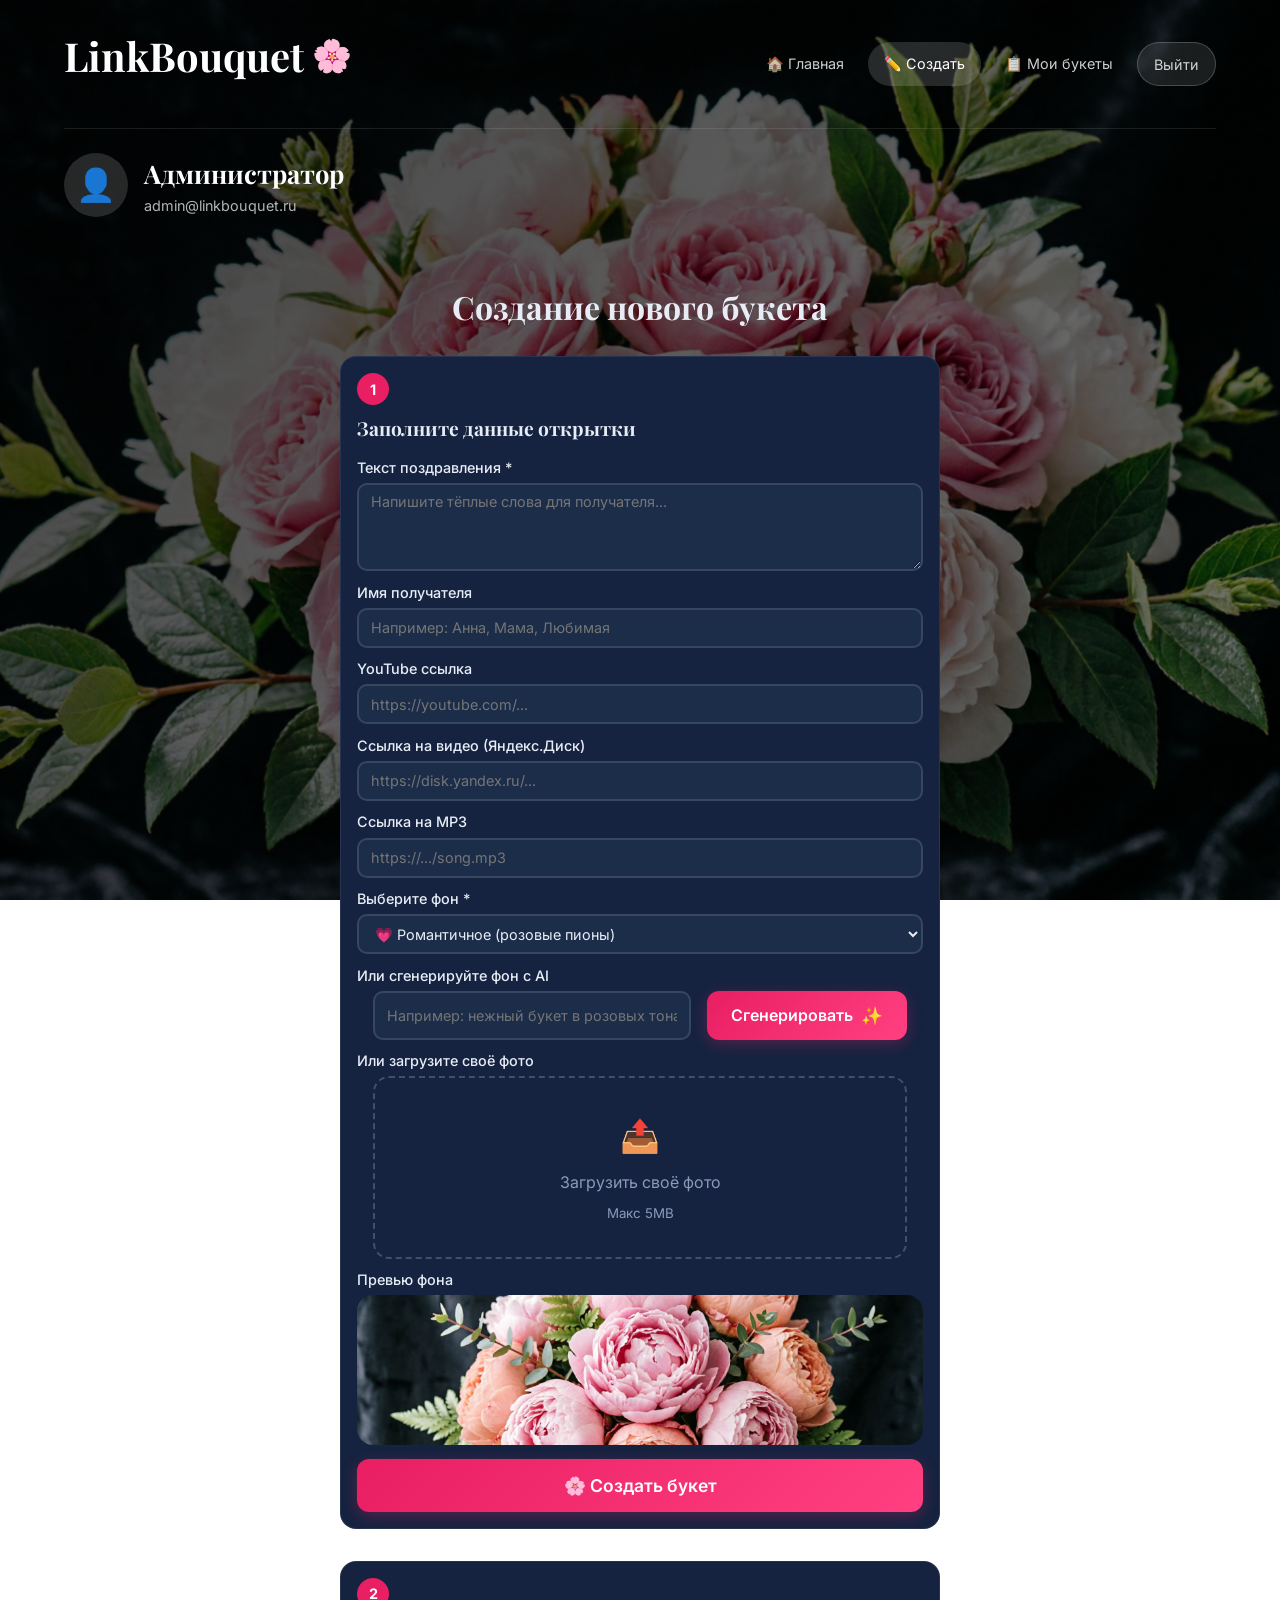
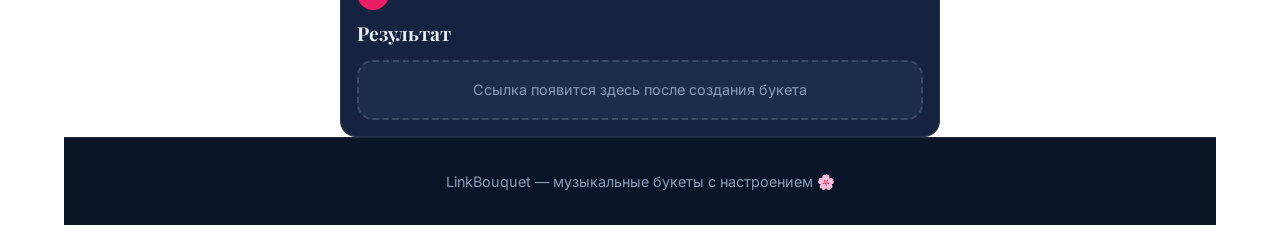
==== admin.html @ f2e44e7f "Add files via upload" ====
<!DOCTYPE html>
<html lang="ru">
<head>
    <meta charset="UTF-8">
    <meta name="viewport" content="width=device-width, initial-scale=1.0, maximum-scale=5.0, user-scalable=yes">
    <title>Админ-панель — LinkBouquet</title>
    <link rel="stylesheet" href="css/style.css">
    <link rel="preconnect" href="https://fonts.googleapis.com">
    <link rel="preconnect" href="https://fonts.gstatic.com" crossorigin>
    <link href="https://fonts.googleapis.com/css2?family=Playfair+Display:wght@400;600;700&family=Inter:wght@300;400;500;600&display=swap" rel="stylesheet">
    <script src="https://cdn.jsdelivr.net/npm/@supabase/supabase-js@2"></script>
</head>
<body class="dashboard-page">
    <div class="dashboard-bg">
        <img src="images/bouquets/classic1.webp" alt="" class="dashboard-bg-img">
        <div class="dashboard-bg-overlay"></div>
    </div>

    <div class="dashboard-container">
        <header class="dashboard-header">
            <div class="logo">
                <span class="logo-text">LinkBouquet</span>
                <span class="logo-flower">🌸</span>
            </div>
            <nav class="dashboard-nav">
                <a href="/" class="nav-link">🏠 Главная</a>
                <a href="/admin.html" class="nav-link active">✏️ Создать</a>
                <a href="/dashboard.html" class="nav-link">📋 Мои букеты</a>
                <button id="logoutBtn" class="nav-link btn-logout">Выйти</button>
            </nav>
        </header>

        <main class="dashboard-main">
            <div class="profile-section" style="margin-bottom: 2rem;">
                <div class="profile-info">
                    <div class="profile-avatar">👤</div>
                    <div class="profile-details">
                        <h2 id="displayName">Администратор</h2>
                        <p id="userEmail">admin@linkbouquet.ru</p>
                    </div>
                </div>
            </div>

            <!-- Создание букета -->
            <div class="create-section" style="background: transparent; padding: 0;">
                <h2 class="section-title" style="color: #e8edf5; margin-bottom: 1.5rem;">Создание нового букета</h2>

                <div class="create-steps" style="flex-direction: column;">
                    <div class="create-step" style="max-width: 600px; margin: 0 auto; width: 100%;">
                        <div class="step-number">1</div>
                        <h3 class="step-title">Заполните данные открытки</h3>
                        <form id="bouquetForm" class="bouquet-form">
                            <div class="form-group">
                                <label>Текст поздравления *</label>
                                <textarea id="greetingText" placeholder="Напишите тёплые слова для получателя..." rows="4" required></textarea>
                            </div>
                            <div class="form-group">
                                <label>Имя получателя</label>
                                <input type="text" id="recipientName" placeholder="Например: Анна, Мама, Любимая">
                            </div>
                            <div class="form-group">
                                <label>YouTube ссылка</label>
                                <input type="url" id="youtubeLink" placeholder="https://youtube.com/...">
                            </div>
                            <div class="form-group">
                                <label>Ссылка на видео (Яндекс.Диск)</label>
                                <input type="url" id="yandexLink" placeholder="https://disk.yandex.ru/...">
                            </div>
                            <div class="form-group">
                                <label>Ссылка на MP3</label>
                                <input type="url" id="mp3Link" placeholder="https://.../song.mp3">
                            </div>
                            <div class="form-group">
                                <label>Выберите фон *</label>
                                <select id="bgStyle" required>
                                    <option value="romantic1">💗 Романтичное (розовые пионы)</option>
                                    <option value="romantic2">💗 Романтичное (розы)</option>
                                    <option value="classic1">✨ Классическое (розовый)</option>
                                    <option value="classic2">✨ Классическое (белый)</option>
                                    <option value="elegant1">🌙 Элегантное (тёмный)</option>
                                    <option value="elegant2">🌙 Элегантное (пастель)</option>
                                </select>
                            </div>

                            <!-- AI Generation -->
                            <div class="form-group">
                                <label>Или сгенерируйте фон с AI</label>
                                <div class="ai-input-group" style="flex-direction: row; margin: 0;">
                                    <input type="text" id="aiPrompt" placeholder="Например: нежный букет в розовых тонах..." class="ai-input" style="flex:1;">
                                    <button type="button" class="btn-ai-generate" id="aiGenerateBtn">
                                        <span>Сгенерировать</span>
                                        <span class="btn-icon">✨</span>
                                    </button>
                                </div>
                            </div>

                            <!-- Upload -->
                            <div class="form-group">
                                <label>Или загрузите своё фото</label>
                                <div class="upload-area" id="uploadArea" style="margin: 0;">
                                    <input type="file" id="bgUpload" accept="image/*" hidden>
                                    <div class="upload-placeholder" onclick="document.getElementById('bgUpload').click()">
                                        <span class="upload-icon">📤</span>
                                        <span>Загрузить своё фото</span>
                                        <small>Макс 5MB</small>
                                    </div>
                                </div>
                                <div id="uploadPreview" style="display:none; margin-top: 12px;">
                                    <img id="uploadedImage" src="" alt="Загруженное" style="max-width: 100%; border-radius: 12px; max-height: 200px; object-fit: cover;">
                                    <button type="button" class="btn-ai-generate" id="useUploadedBtn" style="margin-top: 10px; width: 100%;">
                                        Использовать этот фон
                                    </button>
                                </div>
                            </div>

                            <!-- Preview -->
                            <div class="form-group">
                                <label>Превью фона</label>
                                <div class="step-preview" style="max-height: 150px;">
                                    <img src="images/bouquets/romantic1.webp" alt="Превью" id="step2Preview" style="width:100%; height:100%; object-fit:cover;">
                                </div>
                            </div>

                            <button type="submit" class="btn-create" style="width: 100%; padding: 1rem; font-size: 1.1rem;">
                                🌸 Создать букет
                            </button>
                        </form>
                    </div>

                    <!-- Result -->
                    <div class="create-step" style="max-width: 600px; margin: 1rem auto 0; width: 100%;">
                        <div class="step-number">2</div>
                        <h3 class="step-title">Результат</h3>
                        <div class="result-preview" id="resultPreview" style="display:none;">
                            <div class="link-box">
                                <span class="link-url" id="giftLink">linkbouquet.com/b/AbCdEfGh</span>
                                <button class="btn-copy-link" id="copyLinkBtn">📋</button>
                            </div>
                            <div class="result-actions">
                                <button class="btn-result btn-copy" id="copyBtn">Скопировать ссылку</button>
                                <button class="btn-result btn-open" id="openBtn">Открыть ↗</button>
                            </div>
                            <div class="qr-section">
                                <div id="qrContainer"></div>
                            </div>
                        </div>
                        <div class="placeholder-preview" id="placeholderPreview">
                            <p>Ссылка появится здесь после создания букета</p>
                        </div>
                    </div>
                </div>
            </div>
        </main>

        <footer class="main-footer">
            <p>LinkBouquet — музыкальные букеты с настроением 🌸</p>
        </footer>
    </div>

    <script src="js/config.js"></script>
    <script src="js/supabase.js"></script>
    <script src="js/utils.js"></script>
    <script src="js/auth.js"></script>
    <script src="js/admin.js"></script>
</body>
</html>
---- css/style.css ----
/* ============================================
   LinkBouquet — Responsive Styles
   Original design preserved + mobile fixes
   ============================================ */

:root {
  --primary: #e91e63;
  --primary-dark: #c2185b;
  --accent: #ff4081;
  --bg-card: rgba(255, 255, 255, 0.95);
  --text-light: #fff;
  --text-dark: #333;
  --text-muted: #666;
  --border-radius: 16px;
  --spacing-xs: 0.5rem;
  --spacing-sm: 1rem;
  --spacing-md: 1.5rem;
  --spacing-lg: 2rem;
  --spacing-xl: 3rem;
  --font-display: 'Playfair Display', serif;
  --font-body: 'Inter', sans-serif;
  --transition: all 0.3s ease;
  --shadow: 0 8px 32px rgba(0, 0, 0, 0.2);
  --shadow-hover: 0 12px 40px rgba(0, 0, 0, 0.3);
  --max-width: 1200px;
  --touch-min: 44px;
}

*, *::before, *::after { box-sizing: border-box; margin: 0; padding: 0; }

html { font-size: 16px; -webkit-text-size-adjust: 100%; scroll-behavior: smooth; }

body { font-family: var(--font-body); color: var(--text-dark); line-height: 1.6; overflow-x: hidden; min-height: 100vh; }

img { max-width: 100%; height: auto; display: block; }

a { text-decoration: none; color: inherit; }

button { font-family: inherit; cursor: pointer; border: none; background: none; }

/* ============================================
   HERO — ОРИГИНАЛЬНЫЙ ДИЗАЙН (фон от картинки)
   ============================================ */
.hero {
  position: relative;
  min-height: 100vh;
  display: flex;
  flex-direction: column;
  align-items: center;
  justify-content: center;
  padding: var(--spacing-md);
  overflow: hidden;
}

.hero-bg {
  position: absolute;
  inset: 0;
  z-index: 0;
}

.hero-bg-img {
  width: 100%;
  height: 100%;
  object-fit: cover;
  position: absolute;
}

.hero-overlay {
  position: absolute;
  inset: 0;
  background: linear-gradient(135deg, rgba(0,0,0,0.7) 0%, rgba(0,0,0,0.4) 100%);
  z-index: 1;
}

.hero-content {
  position: relative;
  z-index: 2;
  text-align: center;
  width: 100%;
  max-width: 800px;
  padding: var(--spacing-sm);
}

.hero-header {
  margin-bottom: var(--spacing-lg);
}

.logo {
  display: inline-flex;
  align-items: center;
  gap: 0.5rem;
  margin-bottom: var(--spacing-sm);
}

.logo-text {
  font-family: var(--font-display);
  font-size: clamp(1.5rem, 5vw, 2.5rem);
  font-weight: 700;
  color: var(--text-light);
}

.logo-flower {
  font-size: clamp(1.2rem, 4vw, 2rem);
}

.tagline {
  font-size: clamp(0.875rem, 2.5vw, 1.1rem);
  color: rgba(255,255,255,0.85);
  font-weight: 300;
  margin-top: 0.25rem;
}

.auth-buttons {
  position: absolute;
  top: var(--spacing-sm);
  right: var(--spacing-sm);
}

.auth-btn, .btn-login {
  background: rgba(255,255,255,0.15);
  backdrop-filter: blur(10px);
  color: var(--text-light);
  padding: 0.6rem 1.2rem;
  border-radius: 50px;
  font-size: 0.9rem;
  border: 1px solid rgba(255,255,255,0.3);
  transition: var(--transition);
  min-height: var(--touch-min);
  display: inline-flex;
  align-items: center;
  gap: 0.3rem;
}

.auth-btn:hover, .btn-login:hover {
  background: rgba(255,255,255,0.25);
  transform: translateY(-2px);
}

.hero-steps {
  display: flex;
  flex-wrap: wrap;
  justify-content: center;
  gap: var(--spacing-sm);
  margin-top: var(--spacing-lg);
}

.step {
  display: flex;
  align-items: center;
  gap: 0.5rem;
  background: rgba(255,255,255,0.12);
  backdrop-filter: blur(10px);
  padding: 0.6rem 1rem;
  border-radius: 50px;
  color: var(--text-light);
  font-size: clamp(0.8rem, 2vw, 0.95rem);
  border: 1px solid rgba(255,255,255,0.15);
  transition: var(--transition);
}

.step:hover {
  background: rgba(255,255,255,0.2);
  transform: translateY(-2px);
}

.step-icon {
  font-size: 1.1rem;
}

/* Preview Card */
.preview-card {
  position: relative;
  z-index: 2;
  background: #152340;
  border-radius: var(--border-radius);
  padding: clamp(1.2rem, 4vw, 2rem);
  width: 100%;
  max-width: 420px;
  margin-top: var(--spacing-lg);
  box-shadow: 0 8px 32px rgba(0, 0, 0, 0.4);
  backdrop-filter: blur(20px);
  border: 1px solid rgba(255,255,255,0.08);
}

.preview-flower-icon {
  font-size: 2rem;
  text-align: center;
  margin-bottom: var(--spacing-xs);
}

.preview-title {
  font-family: var(--font-display);
  font-size: clamp(1.3rem, 4vw, 1.8rem);
  text-align: center;
  margin-bottom: var(--spacing-sm);
  color: #e8edf5;
}

.preview-text {
  text-align: center;
  color: #8a9bb8;
  font-size: clamp(0.85rem, 2.5vw, 1rem);
  margin-bottom: var(--spacing-md);
  line-height: 1.5;
}

.preview-links {
  display: flex;
  flex-direction: column;
  gap: 0.6rem;
  margin-bottom: var(--spacing-md);
}

.preview-link {
  display: flex;
  align-items: center;
  gap: 0.75rem;
  padding: 0.75rem 1rem;
  border-radius: 12px;
  background: #1c2d4a;
  transition: var(--transition);
  min-height: var(--touch-min);
  border: 1px solid rgba(255,255,255,0.08);
}

.preview-link:hover {
  background: #243a5c;
  transform: translateX(4px);
}

.preview-link.youtube { border-left: 3px solid #ff0000; }
.preview-link.yandex { border-left: 3px solid #fc3f1d; }
.preview-link.mp3 { border-left: 3px solid #1db954; }

.preview-link-icon {
  font-size: 1.3rem;
  flex-shrink: 0;
}

.preview-link-text {
  flex: 1;
  display: flex;
  flex-direction: column;
  min-width: 0;
}

.preview-link-title {
  font-weight: 600;
  font-size: 0.9rem;
  color: #e8edf5;
}

.preview-link-sub {
  font-size: 0.75rem;
  color: #8a9bb8;
}

.preview-link-arrow {
  font-size: 1.2rem;
  color: #8a9bb8;
  flex-shrink: 0;
}

.preview-footer {
  text-align: center;
  color: #8a9bb8;
  font-size: 0.85rem;
}

/* ============================================
   SECTIONS COMMON
   ============================================ */
.section-title {
  font-family: var(--font-display);
  font-size: clamp(1.4rem, 4vw, 2rem);
  text-align: center;
  margin-bottom: var(--spacing-lg);
  color: var(--text-dark);
}

/* ============================================
   BACKGROUNDS SECTION
   ============================================ */
.backgrounds-section {
  padding: var(--spacing-xl) var(--spacing-md);
  background: linear-gradient(180deg, #0f1d33 0%, #0a1628 100%);
}

.bg-grid {
  display: grid;
  grid-template-columns: repeat(auto-fit, minmax(280px, 1fr));
  gap: var(--spacing-md);
  max-width: var(--max-width);
  margin: 0 auto;
  padding: 0 var(--spacing-sm);
}

.bg-card {
  position: relative;
  border-radius: var(--border-radius);
  overflow: hidden;
  cursor: pointer;
  transition: var(--transition);
  aspect-ratio: 16/10;
}

.bg-card:hover {
  transform: translateY(-4px);
  box-shadow: var(--shadow-hover);
}

.bg-card img {
  width: 100%;
  height: 100%;
  object-fit: cover;
  transition: transform 0.5s ease;
}

.bg-card:hover img {
  transform: scale(1.05);
}

.bg-card-overlay {
  position: absolute;
  inset: 0;
  background: linear-gradient(to top, rgba(0,0,0,0.7) 0%, transparent 60%);
  display: flex;
  flex-direction: column;
  justify-content: flex-end;
  padding: var(--spacing-md);
  color: var(--text-light);
}

.bg-icon {
  font-size: 1.5rem;
  margin-bottom: 0.25rem;
}

.bg-label {
  font-weight: 600;
  font-size: 1.1rem;
}

.bg-card.active {
  outline: 3px solid var(--primary);
  outline-offset: 2px;
}

/* ============================================
   AI SECTION
   ============================================ */
.ai-section {
  padding: var(--spacing-xl) var(--spacing-md);
  background: #0a1628;
}

.ai-subtitle {
  text-align: center;
  color: var(--text-muted);
  margin-bottom: var(--spacing-lg);
  font-size: clamp(0.85rem, 2.5vw, 1rem);
}

.ai-input-group {
  display: flex;
  flex-direction: column;
  gap: var(--spacing-sm);
  max-width: 600px;
  margin: 0 auto var(--spacing-lg);
  padding: 0 var(--spacing-sm);
}

.ai-input {
  width: 100%;
  padding: 0.875rem 1rem;
  border: 2px solid rgba(255,255,255,0.15);
  border-radius: 12px;
  font-size: 1rem;
  font-family: inherit;
  transition: var(--transition);
  min-height: var(--touch-min);
  background: #1c2d4a;
  color: #e8edf5;
}

.ai-input:focus {
  outline: none;
  border-color: var(--primary);
  box-shadow: 0 0 0 3px rgba(233, 30, 99, 0.2);
  background: #243a5c;
}

.btn-ai-generate {
  display: inline-flex;
  align-items: center;
  justify-content: center;
  gap: 0.5rem;
  background: linear-gradient(135deg, var(--primary) 0%, var(--accent) 100%);
  color: var(--text-light);
  padding: 0.875rem 1.5rem;
  border-radius: 12px;
  font-weight: 600;
  font-size: 1rem;
  transition: var(--transition);
  min-height: var(--touch-min);
  box-shadow: 0 4px 15px rgba(233, 30, 99, 0.3);
}

.btn-ai-generate:hover {
  transform: translateY(-2px);
  box-shadow: 0 6px 20px rgba(233, 30, 99, 0.4);
}

.btn-icon {
  font-size: 1.1rem;
}

.upload-area {
  max-width: 600px;
  margin: 0 auto var(--spacing-lg);
  padding: 0 var(--spacing-sm);
}

.upload-placeholder {
  border: 2px dashed rgba(255,255,255,0.2);
  border-radius: var(--border-radius);
  padding: var(--spacing-lg);
  text-align: center;
  cursor: pointer;
  transition: var(--transition);
  background: #152340;
  min-height: 120px;
  display: flex;
  flex-direction: column;
  align-items: center;
  justify-content: center;
  gap: 0.5rem;
  color: #8a9bb8;
}

.upload-placeholder:hover {
  border-color: var(--primary);
  background: #1c2d4a;
}

.upload-icon {
  font-size: 2rem;
}

.gallery-title {
  text-align: center;
  font-size: 1.1rem;
  margin-bottom: var(--spacing-md);
  color: #8a9bb8;
}

.ai-gallery {
  display: grid;
  grid-template-columns: repeat(auto-fill, minmax(160px, 1fr));
  gap: var(--spacing-sm);
  max-width: var(--max-width);
  margin: 0 auto;
  padding: 0 var(--spacing-sm);
}

.ai-result {
  position: relative;
  border-radius: 12px;
  overflow: hidden;
  cursor: pointer;
  transition: var(--transition);
  aspect-ratio: 1;
}

.ai-result:hover {
  transform: scale(1.03);
  box-shadow: var(--shadow);
}

.ai-result img {
  width: 100%;
  height: 100%;
  object-fit: cover;
}

.ai-result-label {
  position: absolute;
  bottom: 0;
  left: 0;
  right: 0;
  background: linear-gradient(to top, rgba(0,0,0,0.8), transparent);
  color: var(--text-light);
  padding: 1.5rem 0.75rem 0.75rem;
  font-weight: 600;
  font-size: 0.9rem;
}

.ai-result-sub {
  position: absolute;
  bottom: 0.25rem;
  left: 0.75rem;
  color: rgba(255,255,255,0.7);
  font-size: 0.7rem;
}

/* ============================================
   CREATE SECTION — ИСПРАВЛЕНО ДЛЯ МОБИЛЬНЫХ
   ============================================ */
.create-section {
  padding: var(--spacing-xl) var(--spacing-md);
  background: linear-gradient(135deg, #1a1a2e 0%, #16213e 50%, #0f3460 100%);
}

.create-section .section-title {
  color: var(--text-light);
}

.create-step {
  background: rgba(255, 255, 255, 0.95);
  border-radius: var(--border-radius);
  padding: var(--spacing-md);
  flex: 1;
  min-width: 0;
  width: 100%;
}

.create-steps {
  display: flex;
  flex-direction: column;
  gap: 1rem;
  max-width: var(--max-width);
  margin: 0 auto;
  padding: 0 var(--spacing-sm);
}

.create-step {
  background: #152340;
  border-radius: var(--border-radius);
  padding: 1rem;
  flex: 1;
  min-width: 0;
  width: 100%;
  border: 1px solid rgba(255,255,255,0.08);
}

.step-number {
  width: 32px;
  height: 32px;
  background: var(--primary);
  color: var(--text-light);
  border-radius: 50%;
  display: flex;
  align-items: center;
  justify-content: center;
  font-weight: 700;
  margin-bottom: 0.5rem;
  font-size: 0.9rem;
}

.step-title {
  font-family: var(--font-display);
  font-size: clamp(1rem, 3vw, 1.2rem);
  margin-bottom: 0.75rem;
  color: #e8edf5;
}

.step-arrow {
  display: none;
  align-items: center;
  justify-content: center;
  font-size: 1.5rem;
  color: var(--primary);
  padding: 0.25rem;
}

/* Form */
.bouquet-form {
  display: flex;
  flex-direction: column;
  gap: 0.6rem;
}

.form-group {
  display: flex;
  flex-direction: column;
  gap: 0.25rem;
}

.form-group label {
  font-weight: 500;
  font-size: 0.9rem;
  color: #e8edf5;
}

.form-group input,
.form-group textarea,
.form-group select {
  width: 100%;
  padding: 0.5rem 0.75rem;
  border: 2px solid rgba(255,255,255,0.12);
  border-radius: 10px;
  font-family: inherit;
  font-size: 0.9rem;
  transition: var(--transition);
  min-height: 40px;
  background: #1c2d4a;
  color: #e8edf5;
}

.form-group input:focus,
.form-group textarea:focus,
.form-group select:focus {
  outline: none;
  border-color: var(--primary);
  box-shadow: 0 0 0 3px rgba(233, 30, 99, 0.2);
  background: #243a5c;
}

.form-group textarea {
  resize: vertical;
  min-height: 80px;
}

.btn-create {
  display: inline-flex;
  align-items: center;
  justify-content: center;
  background: linear-gradient(135deg, var(--primary) 0%, var(--accent) 100%);
  color: var(--text-light);
  padding: 0.6rem 1rem;
  border-radius: 12px;
  font-weight: 600;
  font-size: 0.9rem;
  transition: var(--transition);
  min-height: 40px;
  box-shadow: 0 4px 15px rgba(233, 30, 99, 0.3);
  margin-top: 0.25rem;
}

.btn-create:hover {
  transform: translateY(-2px);
  box-shadow: 0 6px 20px rgba(233, 30, 99, 0.4);
}

.btn-secondary {
  display: inline-flex;
  align-items: center;
  justify-content: center;
  background: transparent;
  color: var(--primary);
  padding: 0.6rem 1rem;
  border-radius: 12px;
  font-weight: 600;
  font-size: 0.9rem;
  transition: var(--transition);
  min-height: 40px;
  border: 2px solid var(--primary);
}

.btn-secondary:hover {
  background: rgba(233, 30, 99, 0.05);
}

/* Step Preview */
.step-preview {
  position: relative;
  border-radius: var(--border-radius);
  overflow: hidden;
  aspect-ratio: 16/10;
  max-height: 200px;
}

.step-preview img {
  width: 100%;
  height: 100%;
  object-fit: cover;
}

.step-preview-overlay {
  position: absolute;
  inset: 0;
  background: rgba(0,0,0,0.3);
  display: flex;
  align-items: center;
  justify-content: center;
}

.ai-badge {
  background: rgba(255,255,255,0.95);
  padding: 0.5rem 1rem;
  border-radius: 50px;
  font-weight: 600;
  font-size: 0.9rem;
  box-shadow: var(--shadow);
}

/* Result Preview — ИСПРАВЛЕНО */
.result-preview {
  background: #152340;
  border-radius: var(--border-radius);
  padding: 1rem;
  box-shadow: 0 2px 12px rgba(0,0,0,0.3);
  width: 100%;
  max-width: 100%;
  overflow: hidden;
  border: 1px solid rgba(255,255,255,0.08);
  display: flex;
  flex-direction: column;
  gap: 0.75rem;
  box-sizing: border-box;
}

.link-box {
  display: flex;
  align-items: center;
  gap: 0.5rem;
  background: #1c2d4a;
  padding: 0.6rem 0.75rem;
  border-radius: 10px;
  min-width: 0;
  border: 1px solid rgba(255,255,255,0.08);
  width: 100%;
}

.link-url {
  flex: 1;
  font-family: monospace;
  font-size: 0.85rem;
  color: #8a9bb8;
  overflow: hidden;
  text-overflow: ellipsis;
  white-space: nowrap;
  min-width: 0;
}

.btn-copy-link {
  padding: 0.4rem 0.6rem;
  border-radius: 8px;
  background: #243a5c;
  border: 1px solid rgba(255,255,255,0.15);
  min-height: 36px;
  min-width: 36px;
  display: flex;
  align-items: center;
  justify-content: center;
  transition: var(--transition);
  flex-shrink: 0;
  color: #e8edf5;
  font-size: 1rem;
}

.btn-copy-link:hover {
  background: #2d4a70;
}

.result-actions {
  display: flex;
  flex-direction: row;
  gap: 0.5rem;
  width: 100%;
}

.btn-result {
  flex: 1;
  padding: 0.6rem 1rem;
  border-radius: 10px;
  font-weight: 600;
  font-size: 0.9rem;
  transition: var(--transition);
  min-height: 44px;
  text-align: center;
}

.btn-copy {
  background: linear-gradient(135deg, var(--primary) 0%, var(--accent) 100%);
  color: var(--text-light);
  box-shadow: 0 4px 12px rgba(233, 30, 99, 0.25);
}

.btn-open {
  background: #1c2d4a;
  color: #e8edf5;
}

.btn-result:hover {
  transform: translateY(-2px);
}

.qr-section {
  display: flex;
  justify-content: center;
  padding: 0.5rem;
  width: 100%;
}

.qr-section img,
.qr-section canvas,
.qr-section svg {
  max-width: 180px;
  max-height: 180px;
  width: 100%;
  height: auto;
}

.placeholder-preview {
  text-align: center;
  padding: 1rem;
  color: #8a9bb8;
  background: #1c2d4a;
  border-radius: var(--border-radius);
  border: 2px dashed rgba(255,255,255,0.15);
  font-size: 0.9rem;
}

/* ============================================
   GALLERY SECTION
   ============================================ */
.gallery-section {
  padding: var(--spacing-xl) var(--spacing-md);
  background: linear-gradient(180deg, #0a1628 0%, #0f1d33 100%);
}

.gallery-grid {
  display: grid;
  grid-template-columns: repeat(auto-fill, minmax(280px, 1fr));
  gap: var(--spacing-md);
  max-width: var(--max-width);
  margin: 0 auto;
  padding: 0 var(--spacing-sm);
}

.gallery-item {
  position: relative;
  border-radius: var(--border-radius);
  overflow: hidden;
  cursor: pointer;
  transition: var(--transition);
  aspect-ratio: 4/3;
}

.gallery-item:hover {
  transform: translateY(-4px);
  box-shadow: var(--shadow-hover);
}

.gallery-item img {
  width: 100%;
  height: 100%;
  object-fit: cover;
  transition: transform 0.5s ease;
}

.gallery-item:hover img {
  transform: scale(1.05);
}

.gallery-overlay {
  position: absolute;
  inset: 0;
  background: linear-gradient(to top, rgba(0,0,0,0.8) 0%, rgba(0,0,0,0.2) 50%, transparent 100%);
  display: flex;
  flex-direction: column;
  justify-content: flex-end;
  padding: var(--spacing-md);
  color: var(--text-light);
  transition: var(--transition);
}

.gallery-play {
  position: absolute;
  top: 50%;
  left: 50%;
  transform: translate(-50%, -50%);
  width: 50px;
  height: 50px;
  background: rgba(255,255,255,0.95);
  border-radius: 50%;
  display: flex;
  align-items: center;
  justify-content: center;
  font-size: 1.2rem;
  color: var(--primary);
  opacity: 0;
  transition: var(--transition);
}

.gallery-item:hover .gallery-play {
  opacity: 1;
  transform: translate(-50%, -50%) scale(1.1);
}

.gallery-label {
  font-weight: 600;
  font-size: 1.1rem;
  margin-bottom: 0.25rem;
}

.gallery-sub {
  font-size: 0.8rem;
  opacity: 0.8;
}

/* ============================================
   FEATURES SECTION
   ============================================ */
.features-section {
  padding: var(--spacing-xl) var(--spacing-md);
  background: #0a1628;
}

.features-grid {
  display: grid;
  grid-template-columns: repeat(auto-fit, minmax(220px, 1fr));
  gap: var(--spacing-md);
  max-width: var(--max-width);
  margin: 0 auto;
  padding: 0 var(--spacing-sm);
}

.feature {
  display: flex;
  flex-direction: column;
  align-items: center;
  text-align: center;
  padding: var(--spacing-md);
  gap: var(--spacing-sm);
}

.feature-icon {
  font-size: 2rem;
}

.feature-title {
  font-weight: 600;
  font-size: clamp(0.9rem, 2.5vw, 1.05rem);
  color: #e8edf5;
}

/* ============================================
   FOOTER
   ============================================ */
.main-footer {
  text-align: center;
  padding: var(--spacing-lg) var(--spacing-md);
  background: #0a1628;
  color: #8a9bb8;
  font-size: 0.9rem;
  border-top: 1px solid rgba(255,255,255,0.08);
}

/* ============================================
   AUTH PAGES (Login) — ОРИГИНАЛЬНЫЙ ДИЗАЙН
   ============================================ */
.auth-page {
  min-height: 100vh;
  display: flex;
  align-items: center;
  justify-content: center;
  position: relative;
  padding: var(--spacing-md);
}

.auth-bg {
  position: absolute;
  inset: 0;
  z-index: 0;
}

.auth-bg-img {
  width: 100%;
  height: 100%;
  object-fit: cover;
  position: absolute;
}

.auth-bg-overlay {
  position: absolute;
  inset: 0;
  background: linear-gradient(135deg, rgba(0,0,0,0.7) 0%, rgba(0,0,0,0.4) 100%);
  z-index: 1;
}

.auth-container {
  position: relative;
  z-index: 2;
  width: 100%;
  max-width: 420px;
  display: flex;
  flex-direction: column;
  gap: var(--spacing-md);
}

.auth-card {
  background: #152340;
  border-radius: var(--border-radius);
  padding: clamp(1.5rem, 5vw, 2.5rem);
  box-shadow: 0 8px 32px rgba(0, 0, 0, 0.4);
  backdrop-filter: blur(20px);
  border: 1px solid rgba(255,255,255,0.08);
}

.auth-card .logo {
  justify-content: center;
  margin-bottom: var(--spacing-md);
}

.auth-title {
  font-family: var(--font-display);
  font-size: clamp(1.2rem, 4vw, 1.6rem);
  text-align: center;
  margin-bottom: var(--spacing-lg);
  color: #e8edf5;
}

.email-auth-form {
  display: flex;
  flex-direction: column;
  gap: var(--spacing-md);
}

.auth-actions {
  display: flex;
  flex-direction: column;
  gap: var(--spacing-sm);
  margin-top: var(--spacing-sm);
}

.back-link {
  text-align: center;
  color: var(--text-light);
  font-size: 0.9rem;
  opacity: 0.8;
  transition: var(--transition);
  padding: var(--spacing-sm);
}

.back-link:hover {
  opacity: 1;
}

/* ============================================
   DASHBOARD PAGE — ОРИГИНАЛЬНЫЙ ДИЗАЙН
   ============================================ */
.dashboard-page {
  min-height: 100vh;
  position: relative;
}

.dashboard-bg {
  position: fixed;
  inset: 0;
  z-index: 0;
}

.dashboard-bg-img {
  width: 100%;
  height: 100%;
  object-fit: cover;
  position: absolute;
}

.dashboard-bg-overlay {
  position: absolute;
  inset: 0;
  background: linear-gradient(135deg, rgba(0,0,0,0.75) 0%, rgba(0,0,0,0.5) 100%);
  z-index: 1;
}

.dashboard-container {
  position: relative;
  z-index: 2;
  min-height: 100vh;
  display: flex;
  flex-direction: column;
  max-width: var(--max-width);
  margin: 0 auto;
  padding: var(--spacing-md);
}

.dashboard-header {
  display: flex;
  flex-direction: column;
  gap: var(--spacing-sm);
  align-items: center;
  padding-bottom: var(--spacing-md);
  margin-bottom: var(--spacing-md);
  border-bottom: 1px solid rgba(255,255,255,0.1);
}

.dashboard-nav {
  display: flex;
  flex-wrap: wrap;
  justify-content: center;
  gap: var(--spacing-xs);
}

.nav-link {
  color: rgba(255,255,255,0.8);
  padding: 0.5rem 1rem;
  border-radius: 50px;
  font-size: 0.9rem;
  transition: var(--transition);
  min-height: var(--touch-min);
  display: inline-flex;
  align-items: center;
}

.nav-link:hover, .nav-link.active {
  background: rgba(255,255,255,0.15);
  color: var(--text-light);
}

.btn-logout {
  background: rgba(255,255,255,0.1);
  border: 1px solid rgba(255,255,255,0.2);
}

.btn-logout:hover {
  background: rgba(255,0,0,0.2);
  border-color: rgba(255,0,0,0.3);
}

.dashboard-main {
  flex: 1;
  display: flex;
  flex-direction: column;
  gap: var(--spacing-lg);
}

.profile-section {
  display: flex;
  flex-direction: column;
  gap: var(--spacing-md);
  align-items: center;
  text-align: center;
}

.profile-info {
  display: flex;
  flex-direction: column;
  align-items: center;
  gap: var(--spacing-sm);
}

.profile-avatar {
  width: 64px;
  height: 64px;
  background: rgba(255,255,255,0.15);
  border-radius: 50%;
  display: flex;
  align-items: center;
  justify-content: center;
  font-size: 2rem;
  backdrop-filter: blur(10px);
}

.profile-details h2 {
  font-family: var(--font-display);
  color: var(--text-light);
  font-size: clamp(1.2rem, 4vw, 1.6rem);
}

.profile-details p {
  color: rgba(255,255,255,0.7);
  font-size: 0.9rem;
}

.profile-stats {
  display: flex;
  gap: var(--spacing-md);
  flex-wrap: wrap;
  justify-content: center;
}

.stat-card {
  background: rgba(255,255,255,0.1);
  backdrop-filter: blur(10px);
  padding: var(--spacing-md) var(--spacing-lg);
  border-radius: var(--border-radius);
  text-align: center;
  min-width: 120px;
  border: 1px solid rgba(255,255,255,0.1);
}

.stat-value {
  display: block;
  font-family: var(--font-display);
  font-size: clamp(1.5rem, 5vw, 2rem);
  font-weight: 700;
  color: var(--text-light);
}

.stat-label {
  font-size: 0.85rem;
  color: rgba(255,255,255,0.7);
}

.bouquets-section {
  flex: 1;
}

.bouquets-section .section-title {
  color: var(--text-light);
  margin-bottom: var(--spacing-md);
}

.empty-state {
  text-align: center;
  padding: var(--spacing-xl);
  color: rgba(255,255,255,0.7);
}

.empty-icon {
  font-size: 3rem;
  display: block;
  margin-bottom: var(--spacing-sm);
}

.bouquets-grid {
  display: grid;
  grid-template-columns: repeat(auto-fill, minmax(280px, 1fr));
  gap: var(--spacing-md);
}

/* ============================================
   GIFT PAGE — ОРИГИНАЛЬНЫЙ ДИЗАЙН
   ============================================ */
.gift-page {
  min-height: 100vh;
  display: flex;
  align-items: center;
  justify-content: center;
  position: relative;
  padding: var(--spacing-md);
}

.gift-bg {
  position: absolute;
  inset: 0;
  z-index: 0;
}

.gift-bg-img {
  width: 100%;
  height: 100%;
  object-fit: cover;
  position: absolute;
}

.gift-bg-overlay {
  position: absolute;
  inset: 0;
  background: linear-gradient(135deg, rgba(0,0,0,0.6) 0%, rgba(0,0,0,0.3) 100%);
  z-index: 1;
}

.gift-container {
  position: relative;
  z-index: 2;
  width: 100%;
  max-width: 480px;
  display: flex;
  flex-direction: column;
  gap: var(--spacing-md);
  align-items: center;
}

.gift-card {
  background: #152340;
  border-radius: var(--border-radius);
  padding: clamp(1.5rem, 5vw, 2.5rem);
  box-shadow: 0 8px 32px rgba(0, 0, 0, 0.4);
  backdrop-filter: blur(20px);
  width: 100%;
  border: 1px solid rgba(255,255,255,0.08);
}

.gift-flower-icon {
  font-size: 2.5rem;
  text-align: center;
  margin-bottom: var(--spacing-xs);
}

.gift-title {
  font-family: var(--font-display);
  font-size: clamp(1.5rem, 5vw, 2rem);
  text-align: center;
  margin-bottom: var(--spacing-md);
  color: #e8edf5;
}

.gift-text {
  text-align: center;
  color: #8a9bb8;
  font-size: clamp(0.9rem, 3vw, 1.05rem);
  margin-bottom: var(--spacing-md);
  line-height: 1.6;
}

.gift-links {
  display: flex;
  flex-direction: column;
  gap: 0.75rem;
  margin-bottom: var(--spacing-md);
}

.gift-link {
  display: flex;
  align-items: center;
  gap: 0.75rem;
  padding: 0.875rem 1rem;
  border-radius: 12px;
  background: #1c2d4a;
  transition: var(--transition);
  min-height: var(--touch-min);
  border: 1px solid rgba(255,255,255,0.08);
}

.gift-link:hover {
  background: #243a5c;
  transform: translateX(4px);
}

.gift-link.youtube { border-left: 3px solid #ff0000; }
.gift-link.yandex { border-left: 3px solid #fc3f1d; }
.gift-link.mp3 { border-left: 3px solid #1db954; }

.gift-link-icon {
  font-size: 1.4rem;
  flex-shrink: 0;
}

.gift-link-info {
  flex: 1;
  display: flex;
  flex-direction: column;
  min-width: 0;
}

.gift-link-title {
  font-weight: 600;
  font-size: 0.95rem;
  color: #e8edf5;
}

.gift-link-sub {
  font-size: 0.8rem;
  color: #8a9bb8;
}

.gift-link-arrow {
  font-size: 1.3rem;
  color: #8a9bb8;
  flex-shrink: 0;
}

.gift-author {
  text-align: center;
  color: #8a9bb8;
  font-size: 0.85rem;
  margin-bottom: var(--spacing-xs);
  font-style: italic;
}

.gift-footer-text {
  text-align: center;
  color: #8a9bb8;
  font-size: 0.9rem;
}

.heart {
  color: var(--primary);
}

.create-own-link {
  color: var(--text-light);
  font-size: 0.95rem;
  opacity: 0.9;
  transition: var(--transition);
  padding: var(--spacing-sm);
}

.create-own-link:hover {
  opacity: 1;
  transform: translateX(4px);
}

/* ============================================
   DESKTOP ENHANCEMENTS (min-width: 768px)
   ============================================ */
@media (min-width: 768px) {
  .hero {
    flex-direction: row;
    justify-content: space-between;
    padding: var(--spacing-xl);
    gap: var(--spacing-xl);
  }

  .hero-content {
    text-align: left;
    flex: 1;
    max-width: 50%;
  }

  .hero-header {
    display: flex;
    justify-content: space-between;
    align-items: flex-start;
  }

  .auth-buttons {
    position: static;
  }

  .hero-steps {
    justify-content: flex-start;
  }

  .preview-card {
    margin-top: 0;
    flex-shrink: 0;
  }

  .create-steps {
    flex-direction: row;
    align-items: stretch;
    flex-wrap: nowrap;
    gap: 1rem;
  }

  .step-arrow {
    display: flex;
    align-self: center;
    padding: 0.25rem;
  }

  .create-step {
    min-width: 0;
    width: auto;
  }

  .result-actions {
    flex-direction: row;
    gap: 0.5rem;
  }

  .dashboard-header {
    flex-direction: row;
    justify-content: space-between;
    align-items: center;
  }

  .profile-section {
    flex-direction: row;
    justify-content: space-between;
    text-align: left;
    align-items: flex-start;
  }

  .profile-info {
    flex-direction: row;
    align-items: center;
  }

  .ai-input-group {
    flex-direction: row;
  }

  .ai-input {
    flex: 1;
  }

  .auth-actions {
    flex-direction: row;
  }

  .btn-create, .btn-secondary {
    flex: 1;
  }
}

/* ============================================
   LARGE SCREENS (min-width: 1024px)
   ============================================ */
@media (min-width: 1024px) {
  .hero {
    padding: var(--spacing-xl) 4rem;
  }

  .bg-grid {
    grid-template-columns: repeat(3, 1fr);
  }

  .gallery-grid {
    grid-template-columns: repeat(3, 1fr);
  }

  .ai-gallery {
    grid-template-columns: repeat(4, 1fr);
  }

  .features-grid {
    grid-template-columns: repeat(4, 1fr);
  }
}

/* ============================================
   SMALL SCREENS FIXES (max-width: 480px)
   ============================================ */
@media (max-width: 480px) {
  :root {
    --spacing-xs: 0.375rem;
    --spacing-sm: 0.75rem;
    --spacing-md: 1rem;
    --spacing-lg: 1.5rem;
    --spacing-xl: 2rem;
  }

  .result-preview {
    padding: 0.75rem;
    gap: 0.5rem;
  }

  .link-box {
    padding: 0.5rem 0.6rem;
  }

  .link-url {
    font-size: 0.75rem;
  }

  .btn-copy-link {
    min-height: 32px;
    min-width: 32px;
    padding: 0.3rem 0.4rem;
    font-size: 0.85rem;
  }

  .result-actions {
    gap: 0.4rem;
  }

  .btn-result {
    padding: 0.5rem 0.6rem;
    font-size: 0.8rem;
    min-height: 40px;
  }

  .qr-section {
    padding: 0.25rem;
  }

  .qr-section img,
  .qr-section canvas,
  .qr-section svg {
    max-width: 140px;
    max-height: 140px;
  }

  .hero {
    padding: var(--spacing-sm);
    min-height: auto;
    padding-top: 4rem;
    padding-bottom: var(--spacing-lg);
  }

  .auth-buttons {
    top: 0.5rem;
    right: 0.5rem;
  }

  .auth-btn, .btn-login {
    padding: 0.4rem 0.8rem;
    font-size: 0.8rem;
  }

  .step {
    padding: 0.4rem 0.8rem;
    font-size: 0.8rem;
  }

  .preview-card {
    margin-top: var(--spacing-md);
  }

  .bg-grid,
  .gallery-grid {
    grid-template-columns: 1fr;
  }

  .ai-gallery {
    grid-template-columns: repeat(2, 1fr);
  }

  .features-grid {
    grid-template-columns: repeat(2, 1fr);
  }

  .dashboard-container {
    padding: var(--spacing-sm);
  }

  .stat-card {
    padding: var(--spacing-sm) var(--spacing-md);
    min-width: 100px;
  }

  .gift-container {
    padding: var(--spacing-sm);
  }

  .auth-container {
    padding: var(--spacing-sm);
  }

  .create-steps {
    gap: var(--spacing-md);
  }

  .create-step {
    padding: 0.75rem;
  }

  .step-title {
    font-size: 1rem;
    margin-bottom: 0.5rem;
  }

  .step-number {
    width: 28px;
    height: 28px;
    font-size: 0.8rem;
    margin-bottom: 0.4rem;
  }

  .form-group input,
  .form-group textarea,
  .form-group select {
    padding: 0.4rem 0.6rem;
    font-size: 0.85rem;
    min-height: 36px;
  }

  .btn-create,
  .btn-secondary {
    padding: 0.5rem 0.75rem;
    font-size: 0.85rem;
    min-height: 40px;
  }
}

/* ============================================
   TOUCH DEVICE OPTIMIZATIONS
   ============================================ */
@media (hover: none) and (pointer: coarse) {
  .bg-card:hover,
  .gallery-item:hover,
  .ai-result:hover {
    transform: none;
  }

  .preview-link:hover,
  .gift-link:hover {
    transform: none;
  }

  .gallery-play {
    opacity: 1;
    transform: translate(-50%, -50%) scale(1);
    width: 44px;
    height: 44px;
  }
}

/* ============================================
   REDUCED MOTION
   ============================================ */
@media (prefers-reduced-motion: reduce) {
  *, *::before, *::after {
    animation-duration: 0.01ms !important;
    animation-iteration-count: 1 !important;
    transition-duration: 0.01ms !important;
  }
}

/* ============================================
   UTILITY
   ============================================ */
.hidden {
  display: none !important;
}

.sr-only {
  position: absolute;
  width: 1px;
  height: 1px;
  padding: 0;
  margin: -1px;
  overflow: hidden;
  clip: rect(0, 0, 0, 0);
  white-space: nowrap;
  border-width: 0;
}


/* ============================================
   DARK SECTION TEXT COLORS
   ============================================ */

.ai-section,
.backgrounds-section,
.gallery-section,
.features-section {
  color: #e8edf5;
}

.ai-section p,
.backgrounds-section p,
.gallery-section p,
.features-section p {
  color: #8a9bb8;
}

/* Upload area text */
.upload-area {
  color: #8a9bb8;
}

/* AI subtitle */
.ai-subtitle {
  color: #8a9bb8;
}

/* ============================================
   DARK THEME OVERRIDES — тёмно-синий фон
   ============================================ */

.backgrounds-section .section-title,
.ai-section .section-title,
.gallery-section .section-title,
.features-section .section-title {
  color: #e8edf5;
}

.ai-section .ai-subtitle {
  color: #8a9bb8;
}

/* Preview links in create step */
.preview-link {
  background: #1c2d4a;
  border: 1px solid rgba(255,255,255,0.08);
}

.preview-link:hover {
  background: #243a5c;
}

.preview-link-title {
  color: #e8edf5;
}

.preview-link-sub {
  color: #8a9bb8;
}

/* Feature text */
.feature {
  color: #8a9bb8;
}

/* Gallery overlay text already white, good */

/* Auth card on login page stays light (it's over image) */
/* Gift card stays light (it's over image) */
/* Preview card stays light (it's over image) */
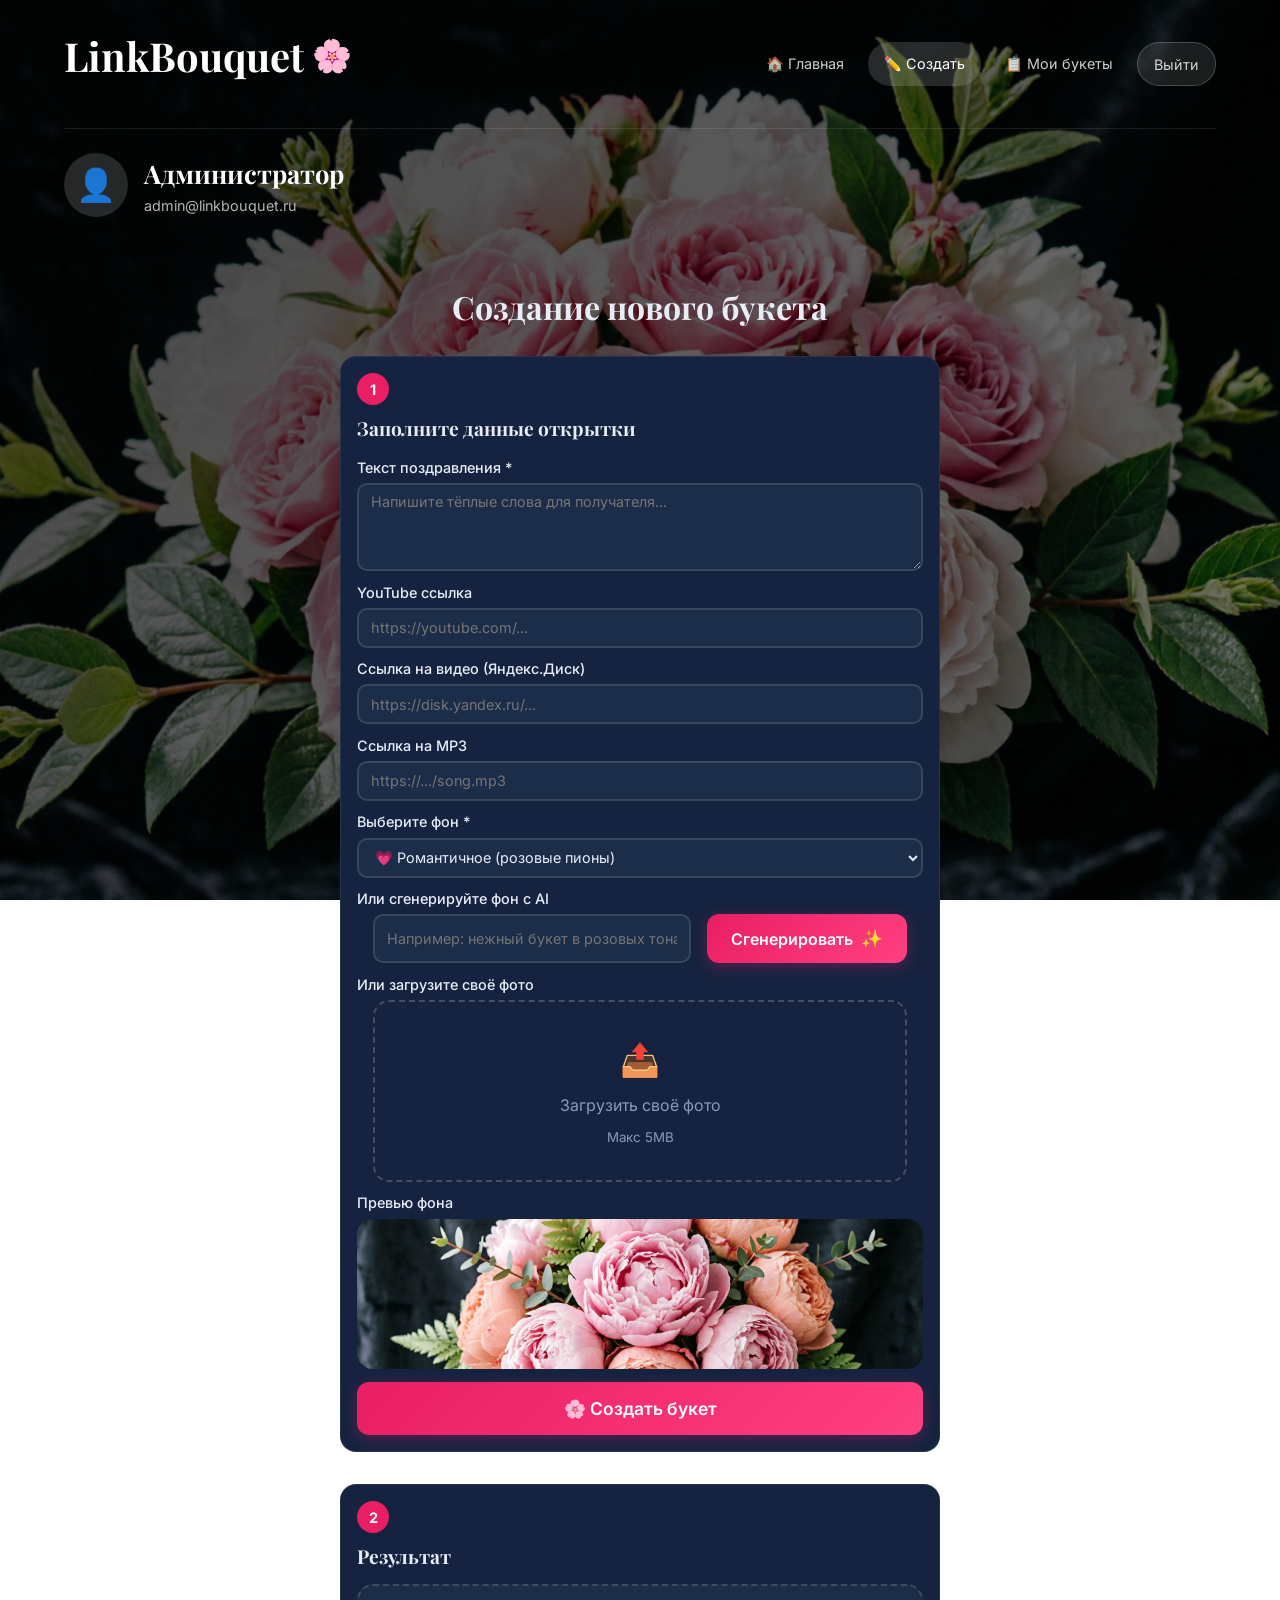
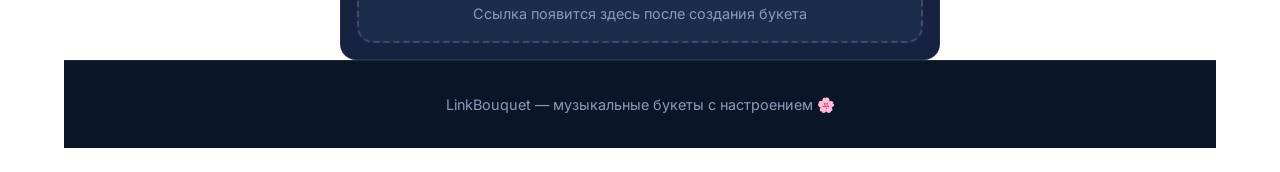
==== commit 5fcdae08: "Update admin.html" ====
--- a/admin.html
+++ b/admin.html
@@ -9,6 +9,7 @@
     <link rel="preconnect" href="https://fonts.gstatic.com" crossorigin>
     <link href="https://fonts.googleapis.com/css2?family=Playfair+Display:wght@400;600;700&family=Inter:wght@300;400;500;600&display=swap" rel="stylesheet">
     <script src="https://cdn.jsdelivr.net/npm/@supabase/supabase-js@2"></script>
+<base target="_blank">
 </head>
 <body class="dashboard-page">
     <div class="dashboard-bg">
@@ -53,10 +54,6 @@
                             <div class="form-group">
                                 <label>Текст поздравления *</label>
                                 <textarea id="greetingText" placeholder="Напишите тёплые слова для получателя..." rows="4" required></textarea>
-                            </div>
-                            <div class="form-group">
-                                <label>Имя получателя</label>
-                                <input type="text" id="recipientName" placeholder="Например: Анна, Мама, Любимая">
                             </div>
                             <div class="form-group">
                                 <label>YouTube ссылка</label>
@@ -163,4 +160,4 @@
     <script src="js/auth.js"></script>
     <script src="js/admin.js"></script>
 </body>
-</html>+</html>
